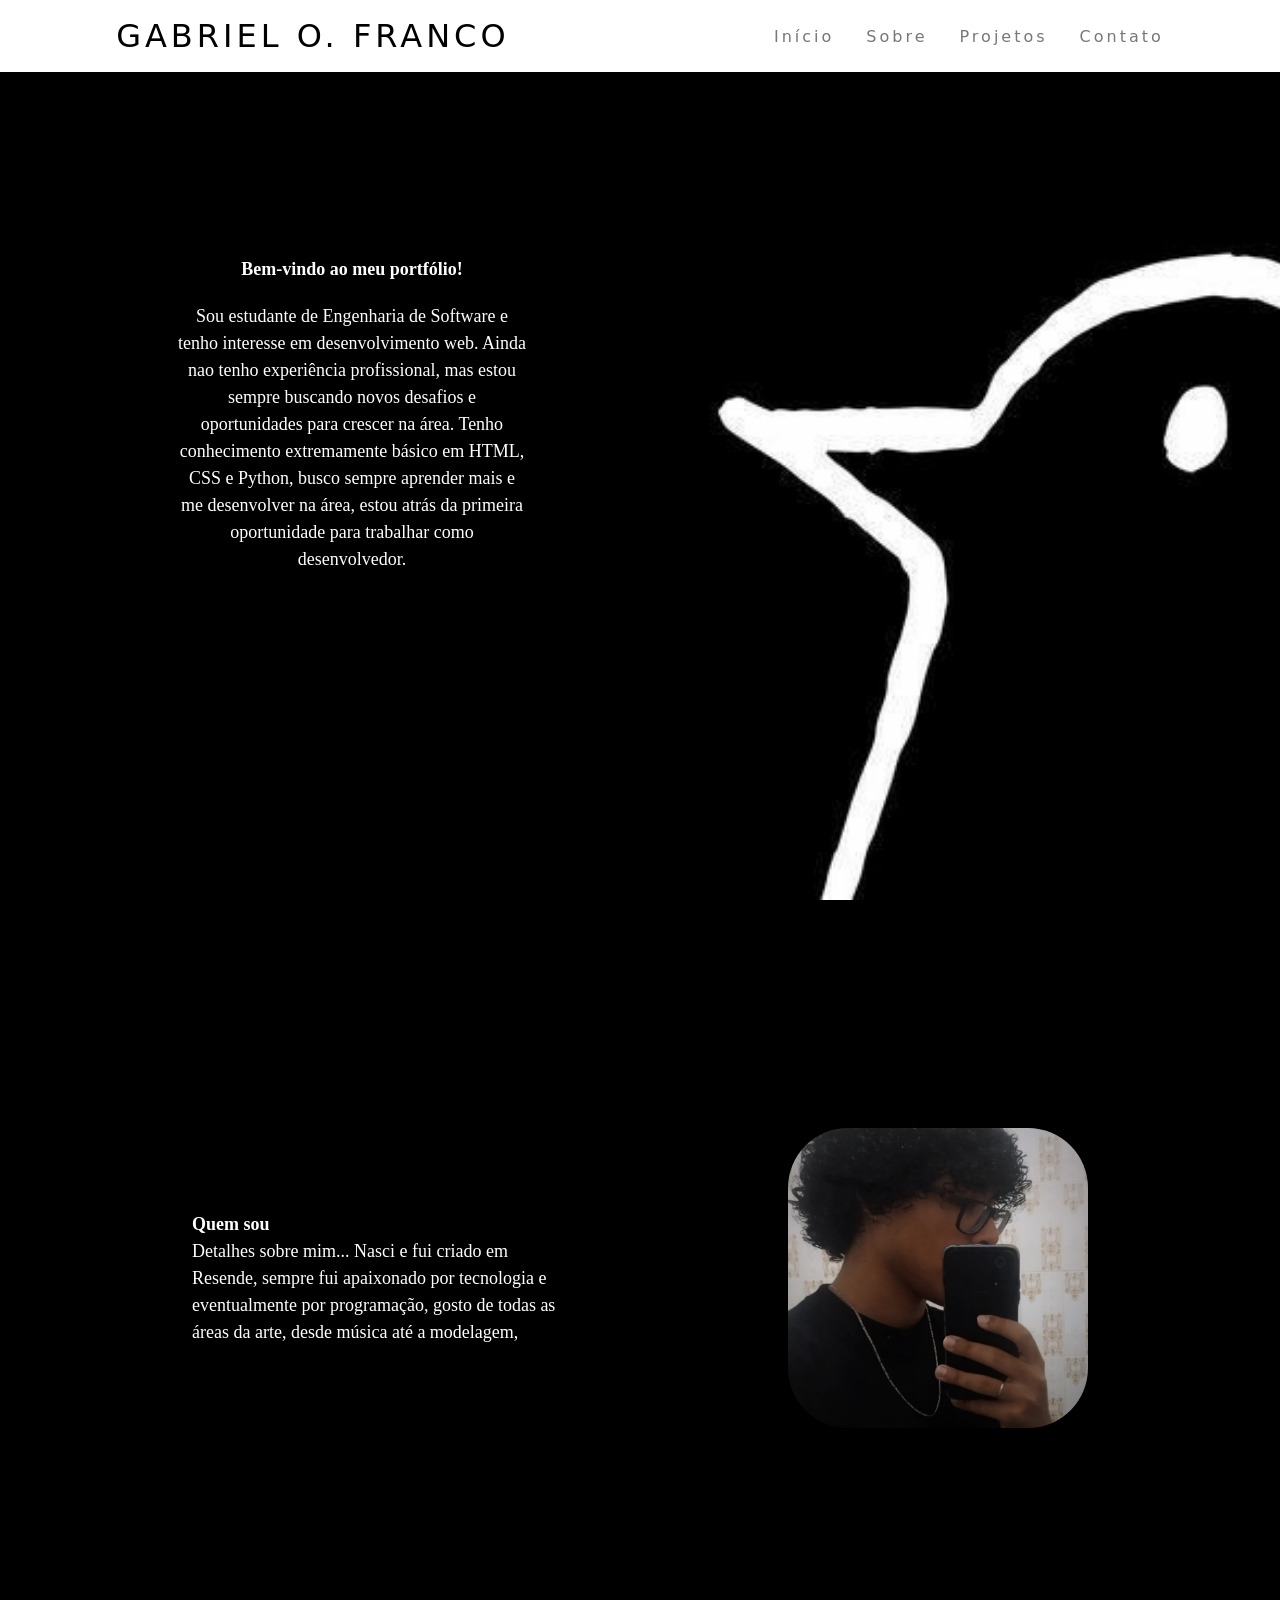
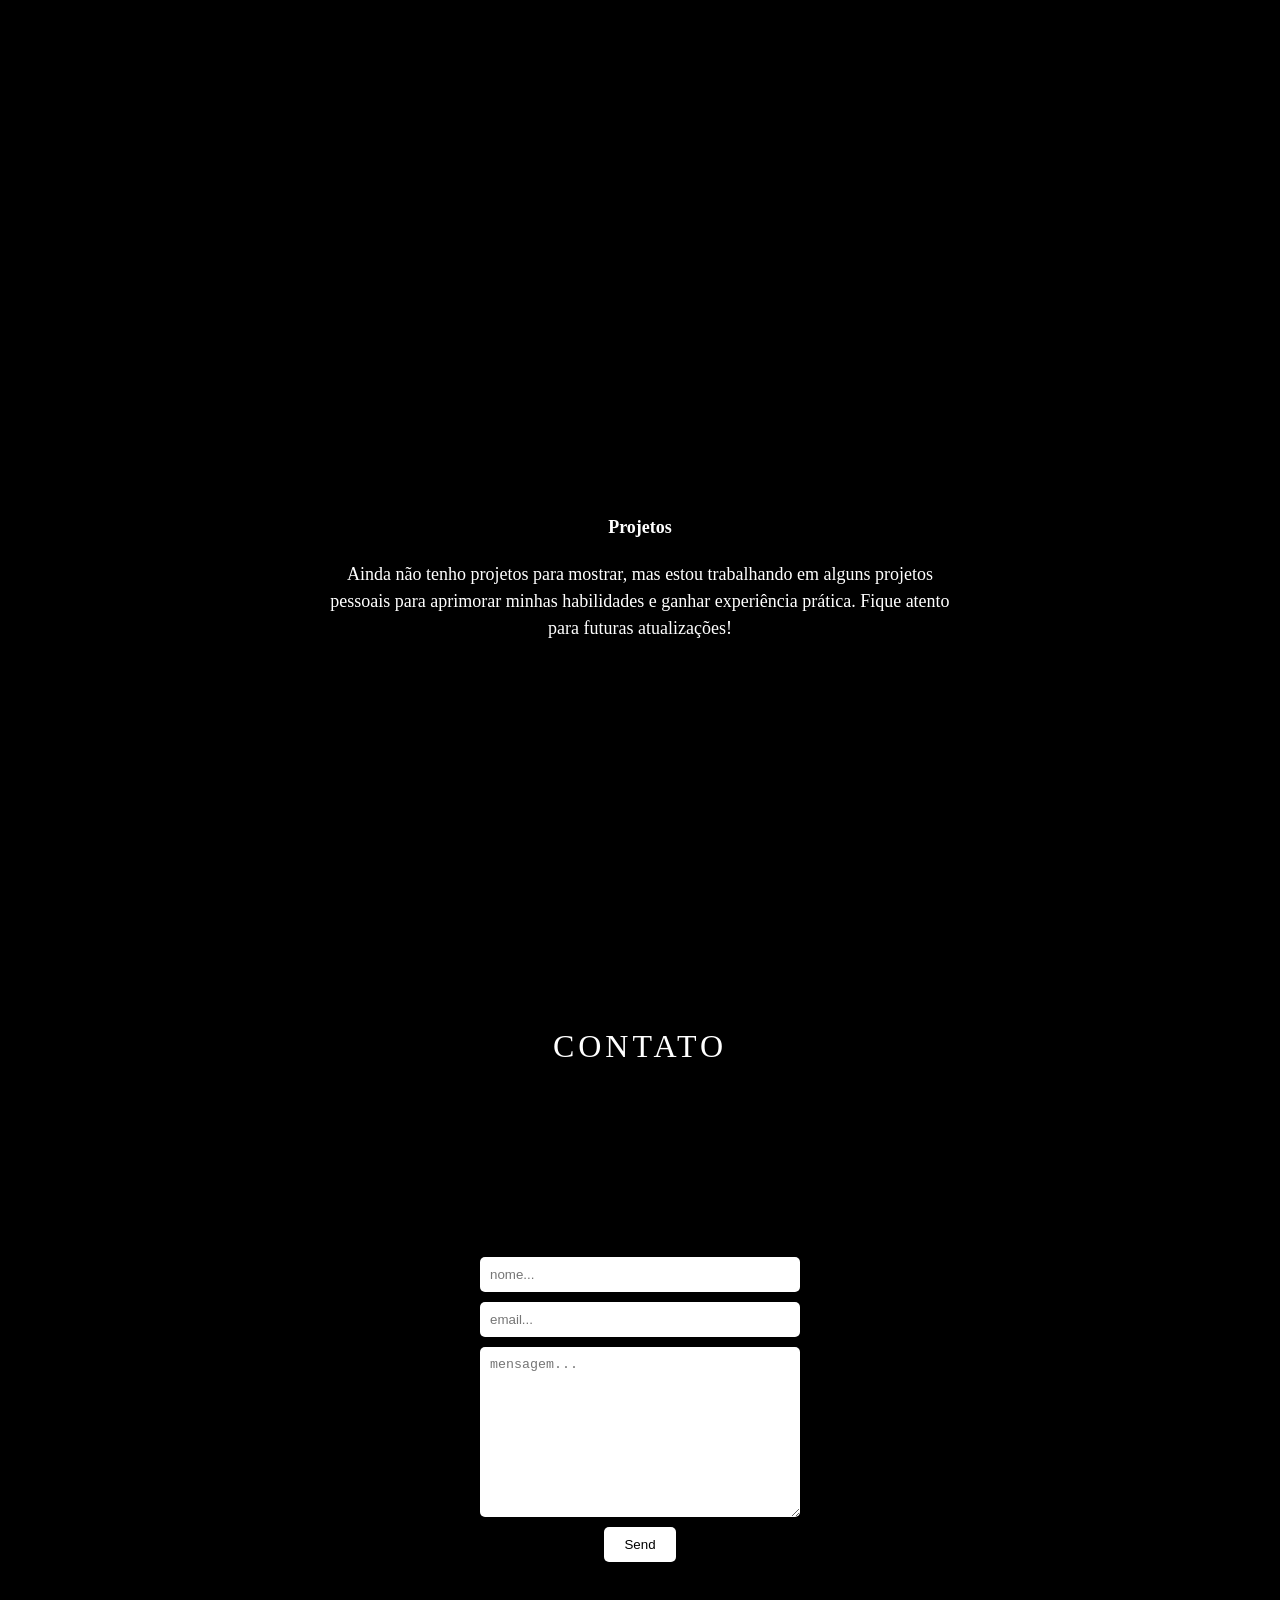
==== index.html @ e581910a "Burrice nao tava abrindo o site por algum motivo, to testando e por enquanto nao sei como que apaga " ====
<!DOCTYPE html>
<html lang="pt-br">
<head>
    <title>GabrielOFranco</title>
    <link rel="stylesheet" href="style.css">
</head>
<body>
    <header>
        <nav>
            <h1 class="nome-grande">Gabriel O. Franco</h1>

            <ul class="nav-list">
                <li><a href="#texto-inicial">Início</a></li>
                <li><a href="#quem-sou">Sobre</a></li>
                <li><a href="#projetos">Projetos</a></li>
                <li><a href="#contato">Contato</a></li>
            </ul>
        </nav>
    </header>
<main>
        <div id="texto-inicial" class="texto-inicial">
            <h1>Bem-vindo ao meu portfólio! </h1>
            <p>Sou estudante de Engenharia de Software e tenho interesse em desenvolvimento web. Ainda nao tenho experiência profissional, mas estou sempre buscando novos desafios e oportunidades para crescer na área. Tenho conhecimento extremamente básico em HTML, CSS e Python, busco sempre aprender mais e me desenvolver na área, estou atrás da primeira oportunidade para trabalhar como desenvolvedor.</p>
        </div>

        <div id="quem-sou" class="quem-sou">
            <ul class="txtqmsou">
                <li><h1>Quem sou</h1></li>
                <li><p>Detalhes sobre mim... Nasci e fui criado em Resende, sempre fui apaixonado por tecnologia e eventualmente por programação, gosto de todas as áreas da arte, desde música até a modelagem,</p></li>
            </ul>
            <img class="gostozin" src="/Portifólio/img/Gabriel.png" alt="Foto de Gabriel O. Franco">
        </div>
        <div class="projetos" id="projetos">
            <h1>Projetos</h1>
            <p>Ainda não tenho projetos para mostrar, mas estou trabalhando em alguns projetos pessoais para aprimorar minhas habilidades e ganhar experiência prática. Fique atento para futuras atualizações!</p>
        </div>
        <div class="contato" id="contato">
            <h1>Contato</h1>
            <form action="https://formsubmit.co/snoozefisher@gmail.com" method="POST">
                <input type="text" name="name" placeholder="nome..." required>
                <input type="email" placeholder="email..." name="email" required>
                <textarea name="message" id="" placeholder="mensagem..." required></textarea>
                <button type="submit">Send</button>
                <input type="hidden" name="_captcha" value="false">
                <input type="hidden" name="_next" value="https://youtu.be/haJfJAwpViI?list=RDhaJfJAwpViI">
            </form>
        </div>
</main>

    
    
</body>
</html>
---- style.css ----
* {

    margin: 0;
    padding: 0;
}
html {
    scroll-behavior: smooth;
}

body{
    background-color: black
}
a {
    display: inline-block;
    text-decoration: none;
    color: rgb(119, 119, 119);
    transition: 0.3s;
}
a:hover {
    color: black;
    opacity: 0.8;
    transform: scale(1.5);
}
.logo {
    font-size:24px ;
    font-weight: normal;
    text-transform: uppercase;
    letter-spacing: 4px;
}

header {
    position: fixed;
    width: 100%;
    z-index: 1000;
}
nav  {
    display: flex;
    justify-content: space-around;
    align-items: center;
    font-family: system-ui, -apple-system, BlinkMacSystemFont, 'Segoe UI', Roboto, Oxygen, Ubuntu, Cantarell, 'Open Sans', 'Helvetica Neue', sans-serif;
    background-color: rgb(255, 255, 255);
    height: 8vh;
}
main {
    background: url(/Portifólio/img/punpun.jpg) no-repeat center center;
    background-size: cover;
    height: 100vh;
}

.texto-inicial p,
.texto-inicial h1 {
    font-size: 18px;
    color: white;
    width: 50%;
    text-align: center;
    line-height: 1.5;
}

.quem-sou p,
.quem-sou h1 {
    font-size: 18px;
    color: white;
    max-width: 30vw;
    text-align: left;
    line-height: 1.5;
}

.nav-list {
    display: flex;
    list-style: none;
}
.nav-list li {
    letter-spacing: 3px;
    margin-left: 32px;
}
.texto-inicial {
    flex-direction: column;
    gap: 20px;
    display: flex;
    justify-content: center;
    align-items: center;
    height: 92vh;
    width: 55vw;
}

.quem-sou{
    display: flex;
    flex-direction:row;
    gap: 20px;
    justify-content: space-evenly;
    align-items: center;
    height: 100vh;
    width: 100vw;
}
.nome-grande {
    font-size: 32px;
    font-weight: normal;
    text-transform: uppercase;
    letter-spacing: 4px;
    color: black;
    margin-left: 0px;
}
.gostozin {
    width: 300px;
    height: auto;
    border-radius: 20%;
}

.projetos p,
.projetos h1 {
    font-size: 18px;
    color: white;
    width: 50%;
    text-align: center;
    line-height: 1.5;
}
.projetos {
    display: flex;
    flex-direction: column;
    gap: 20px;
    justify-content: center;
    align-items: center;
    height: 100vh;
    width: 100vw;
}

.contato form {
    display: flex;
    flex-direction: column;
    gap: 10px;
    justify-content: center;
    align-items: center;
    height: 92vh;
    width: 100vw;
}
.contato input {
    padding: 10px;
    width: 300px;
    border: none;
    border-radius: 5px;
}
.contato button {
    padding: 10px 20px;
    border: none;
    border-radius: 5px;
    background-color: rgb(255, 255, 255);
    color: black;
    cursor: pointer;
    transition: 0.3s;
}
.contato button:hover {
    background-color: rgb(255, 255, 255);
    color: black;
    opacity: 0.8;
    transform: scale(1.1);
}
.contato textarea {
    padding: 10px;
    width: 300px;
    height: 150px;
    border: none;
    border-radius: 5px;
}
.contato h1 {
    font-size: 32px;
    font-weight: normal;
    text-transform: uppercase;
    letter-spacing: 4px;
    color: white;
    margin-bottom: 0px;
}
.contato {
    display: flex;
    flex-direction: column;
    gap: 5px;
    justify-content: center;
    align-items: center;
    height: 80vh;
}
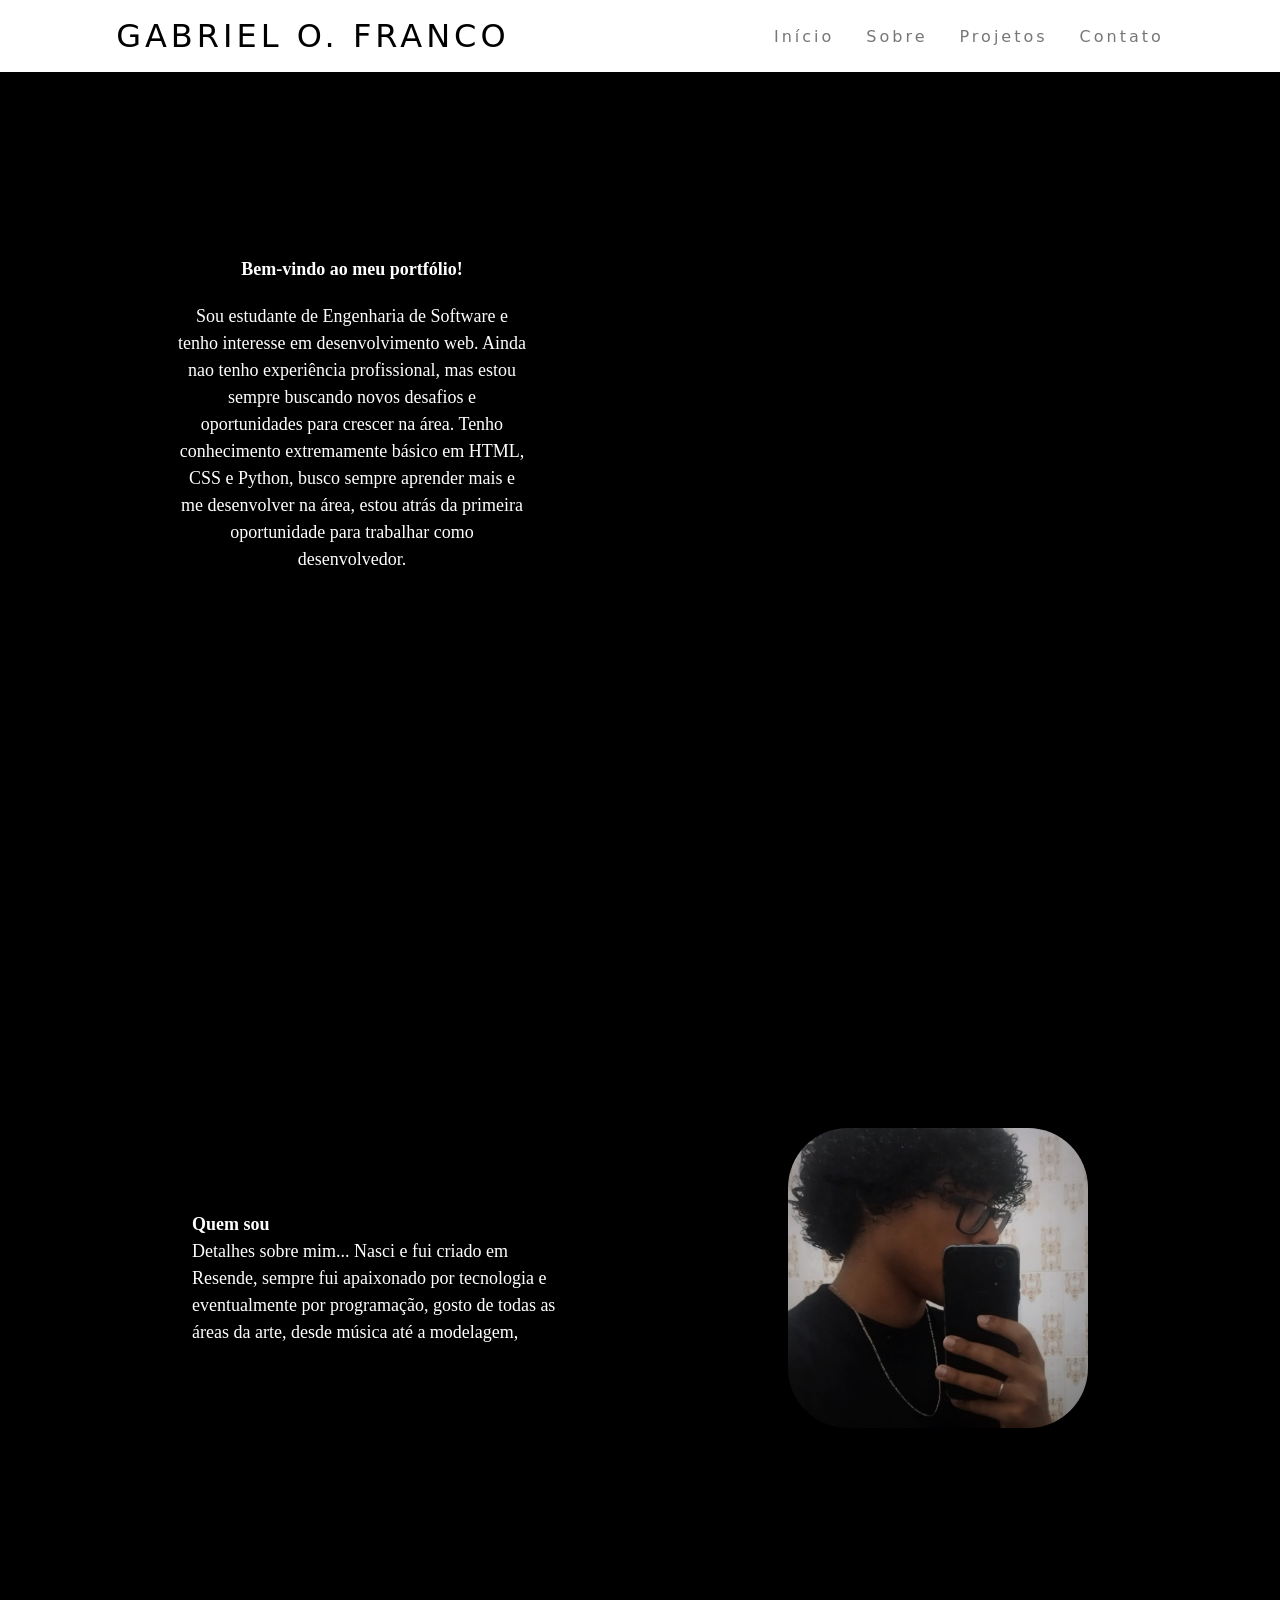
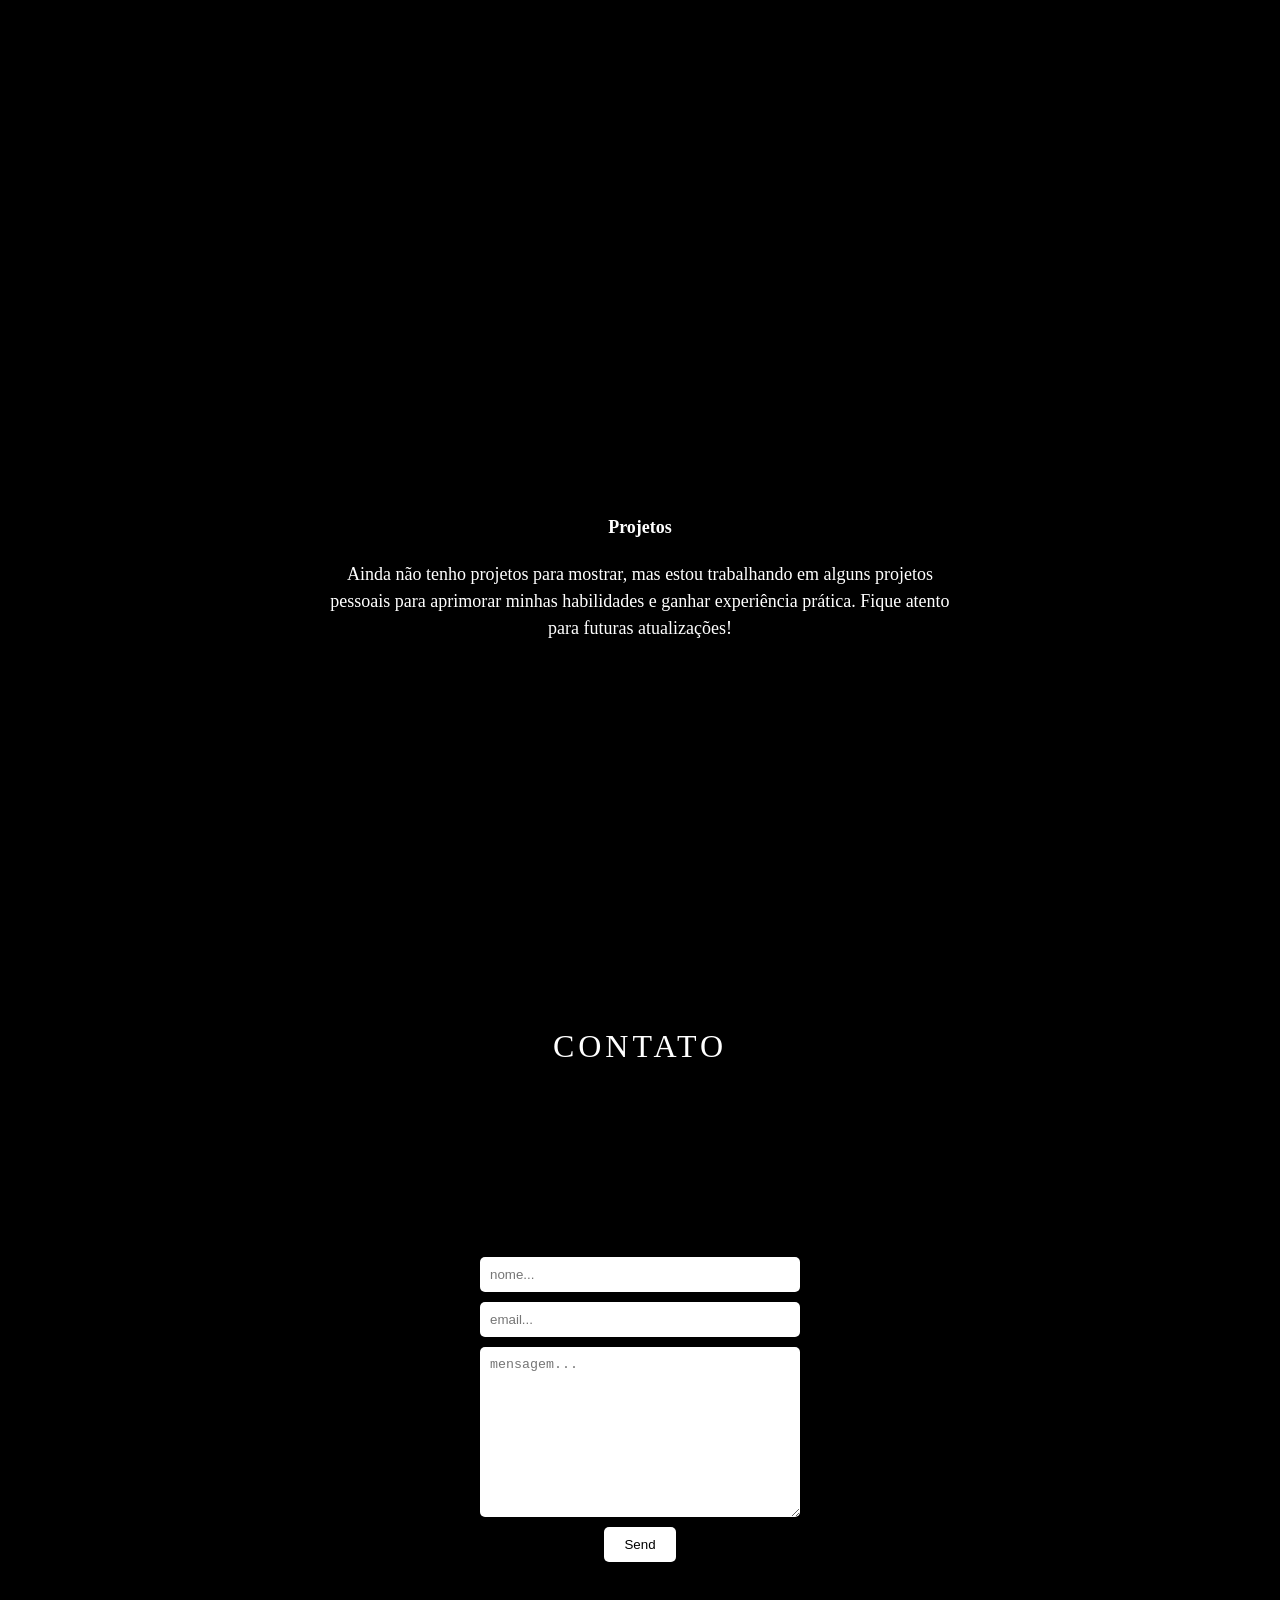
==== commit c4a39d04: "Fix HTML formatting and structure" ====
--- a/index.html
+++ b/index.html
@@ -28,7 +28,7 @@
                 <li><h1>Quem sou</h1></li>
                 <li><p>Detalhes sobre mim... Nasci e fui criado em Resende, sempre fui apaixonado por tecnologia e eventualmente por programação, gosto de todas as áreas da arte, desde música até a modelagem,</p></li>
             </ul>
-            <img class="gostozin" src="/Portifólio/img/Gabriel.png" alt="Foto de Gabriel O. Franco">
+            <img class="gostozin" src="/img/Gabriel.png" alt="Foto de Gabriel O. Franco">
         </div>
         <div class="projetos" id="projetos">
             <h1>Projetos</h1>
@@ -50,4 +50,4 @@
     
     
 </body>
-</html>+</html>
